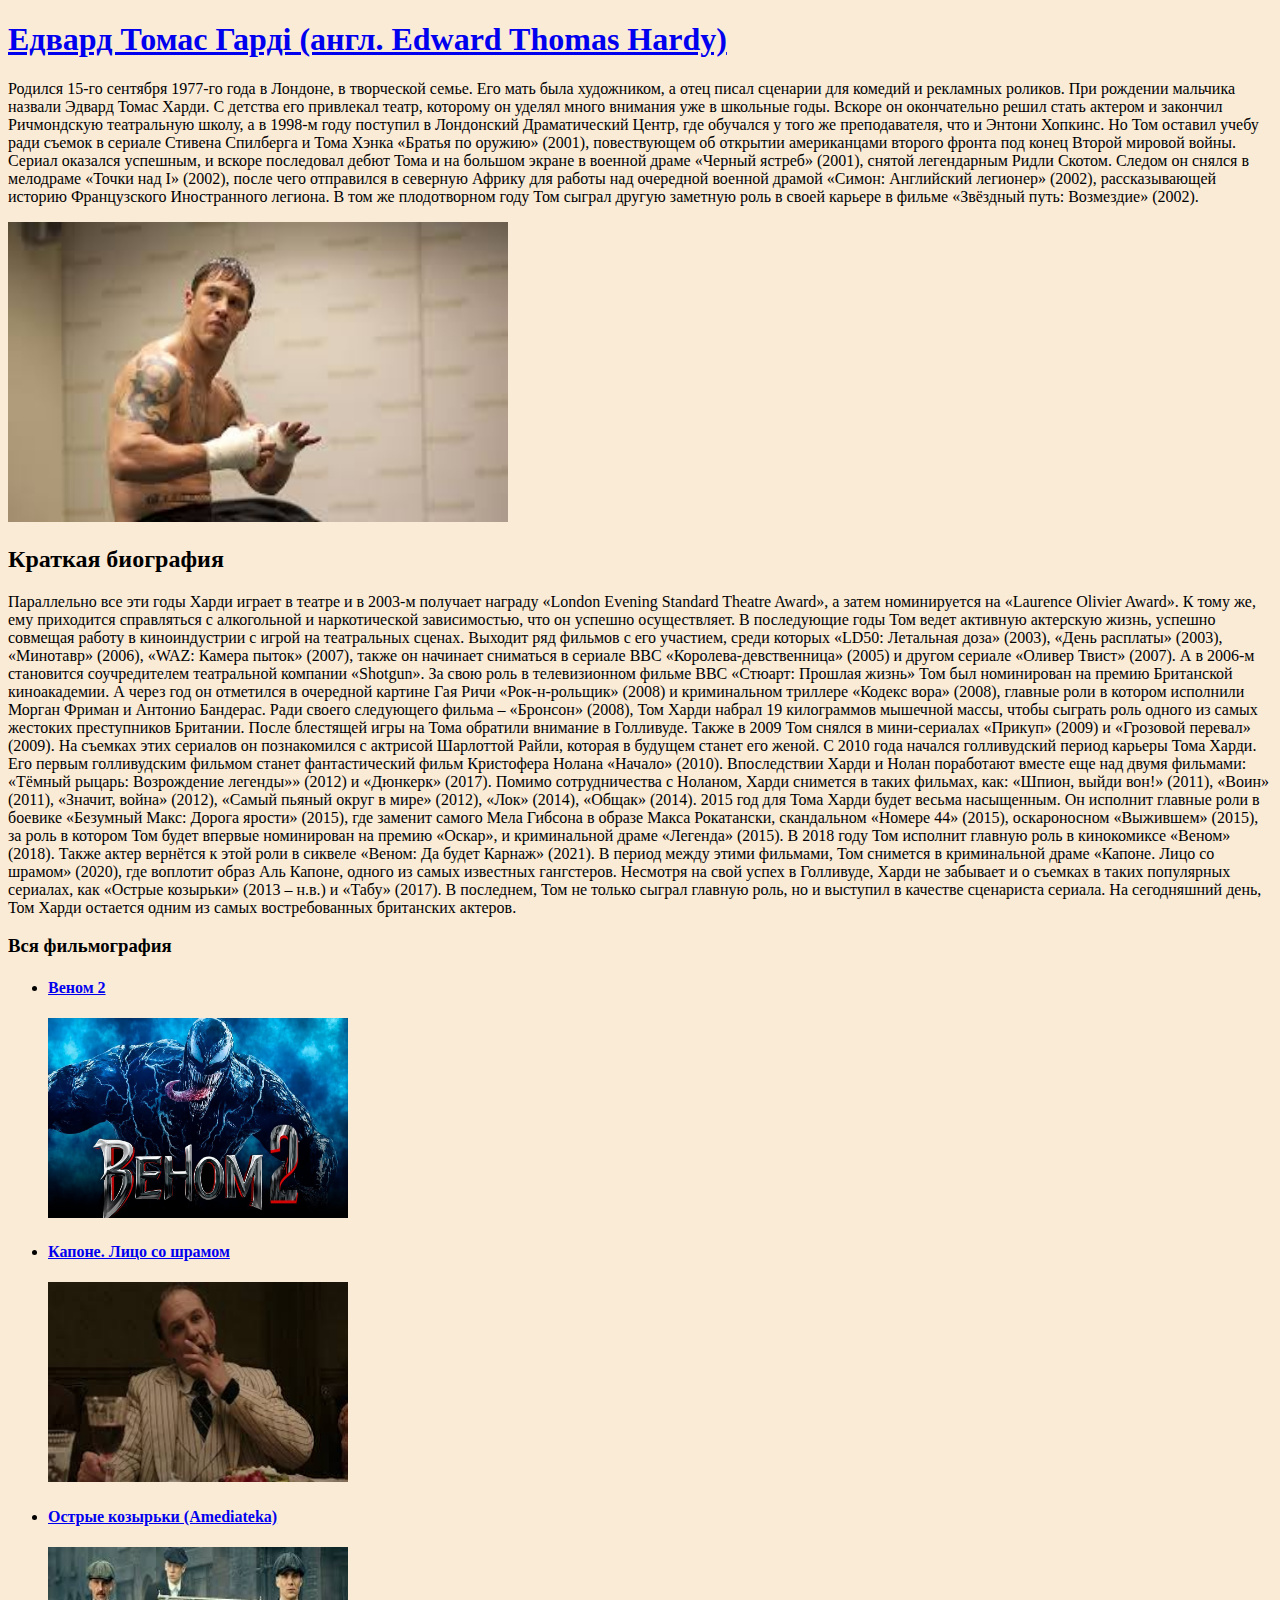
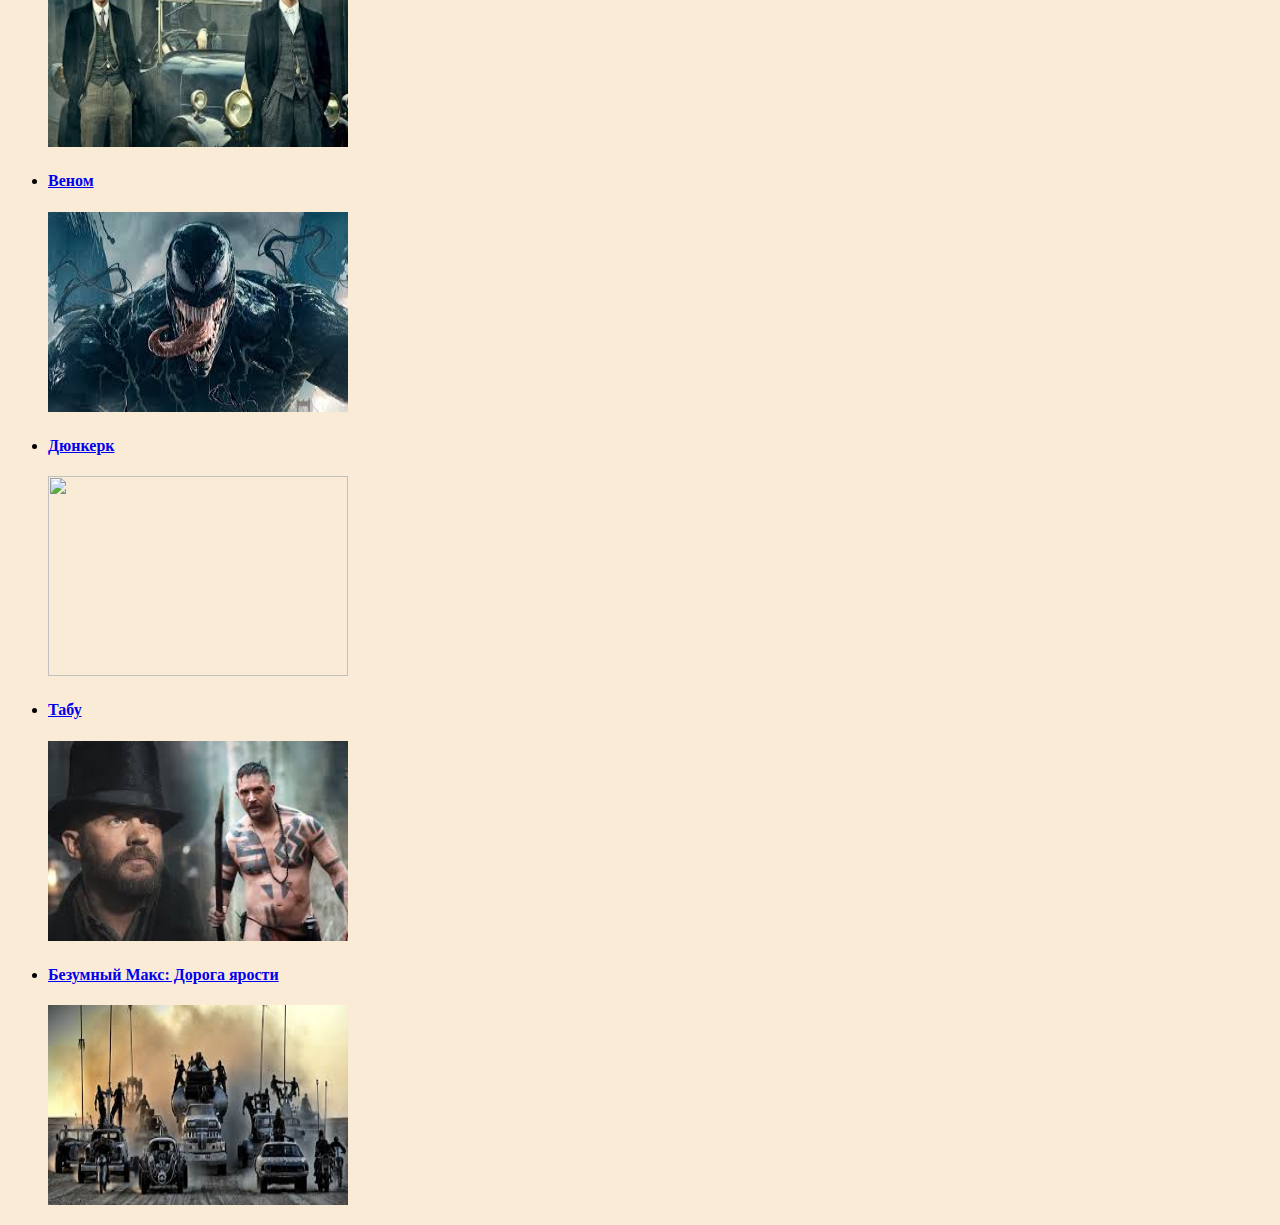
==== Lesson_1/index.html @ bafb09b2 "classwork" ====
<!doctype html>
<html lang="ru">
<head>
    <meta charset="UTF-8">
    <meta name="viewport"
          content="width=device-width, user-scalable=no, initial-scale=1.0, maximum-scale=1.0, minimum-scale=1.0">
    <meta http-equiv="X-UA-Compatible" content="ie=edge">
    <title>Tom Hardy</title>
</head>
<body style="background-color: antiquewhite">

<h1><a href="https://www.ivi.ru/person/tom-hardy">Едвард Томас Гарді (англ. Edward Thomas
    Hardy)</a></h1>
<p>Родился 15-го сентября 1977-го года в
    Лондоне, в творческой семье. Его мать была художником, а отец писал
    сценарии для комедий и рекламных роликов. При рождении мальчика назвали Эдвард Томас Харди. С детства его
    привлекал театр, которому он уделял много внимания уже в школьные годы. Вскоре он окончательно решил стать
    актером и закончил Ричмондскую театральную школу, а в 1998-м году поступил в Лондонский Драматический Центр, где
    обучался у того же преподавателя, что и Энтони Хопкинс. Но Том оставил учебу ради съемок в сериале Стивена
    Спилберга и Тома Хэнка «Братья по оружию» (2001), повествующем об открытии американцами второго фронта под конец
    Второй мировой войны. Сериал оказался успешным, и вскоре последовал дебют Тома и на большом экране в военной
    драме «Черный ястреб» (2001), снятой легендарным Ридли Скотом. Следом он снялся в мелодраме «Точки над I»
    (2002), после чего отправился в северную Африку для работы над очередной военной драмой «Симон: Английский
    легионер» (2002), рассказывающей историю Французского Иностранного легиона. В том же плодотворном году Том
    сыграл другую заметную роль в своей карьере в фильме «Звёздный путь: Возмездие» (2002).</p>
<img src="image/tom-hardy.jpg" alt="Том Харди" width="500" height="300">

<h2>Краткая биография</h2>
<p>Параллельно все эти годы Харди играет в театре и в 2003-м получает награду «London Evening Standard Theatre
    Award», а затем номинируется на «Laurence Olivier Award». К тому же, ему приходится справляться с алкогольной и
    наркотической зависимостью, что он успешно осуществляет. В последующие годы Том ведет активную актерскую жизнь,
    успешно совмещая работу в киноиндустрии с игрой на театральных сценах. Выходит ряд фильмов с его участием, среди
    которых «LD50: Летальная доза» (2003), «День расплаты» (2003), «Минотавр» (2006), «WAZ: Камера пыток» (2007),
    также он начинает сниматься в сериале BBC «Королева-девственница» (2005) и другом сериале «Оливер Твист» (2007).
    А в 2006-м становится соучредителем театральной компании «Shotgun». За свою роль в телевизионном фильме BBC
    «Стюарт: Прошлая жизнь» Том был номинирован на премию Британской киноакадемии. А через год он отметился в
    очередной картине Гая Ричи «Рок-н-рольщик» (2008) и криминальном триллере «Кодекс вора» (2008), главные роли в
    котором исполнили Морган Фриман и Антонио Бандерас. Ради своего следующего фильма – «Бронсон» (2008), Том Харди
    набрал 19 килограммов мышечной массы, чтобы сыграть роль одного из самых жестоких преступников Британии. После
    блестящей игры на Тома обратили внимание в Голливуде.
    Также в 2009 Том снялся в мини-сериалах «Прикуп» (2009) и «Грозовой перевал» (2009). На съемках этих сериалов он
    познакомился с актрисой Шарлоттой Райли, которая в будущем станет его женой.
    С 2010 года начался голливудский период карьеры Тома Харди. Его первым голливудским фильмом станет
    фантастический фильм Кристофера Нолана «Начало» (2010). Впоследствии Харди и Нолан поработают вместе еще над
    двумя фильмами: «Тёмный рыцарь: Возрождение легенды»» (2012) и «Дюнкерк» (2017). Помимо сотрудничества с
    Ноланом, Харди снимется в таких фильмах, как: «Шпион, выйди вон!» (2011), «Воин» (2011), «Значит, война» (2012),
    «Самый пьяный округ в мире» (2012), «Лок» (2014), «Общак» (2014).
    2015 год для Тома Харди будет весьма насыщенным. Он исполнит главные роли в боевике «Безумный Макс: Дорога
    ярости» (2015), где заменит самого Мела Гибсона в образе Макса Рокатански, скандальном «Номере 44» (2015),
    оскароносном «Выжившем» (2015), за роль в котором Том будет впервые номинирован на премию «Оскар», и
    криминальной драме «Легенда» (2015).
    В 2018 году Том исполнит главную роль в кинокомиксе «Веном» (2018). Также актер вернётся к этой роли в сиквеле
    «Веном: Да будет Карнаж» (2021). В период между этими фильмами, Том снимется в криминальной драме «Капоне. Лицо
    со шрамом» (2020), где воплотит образ Аль Капоне, одного из самых известных гангстеров.
    Несмотря на свой успех в Голливуде, Харди не забывает и о съемках в таких популярных сериалах, как «Острые
    козырьки» (2013 – н.в.) и «Табу» (2017). В последнем, Том не только сыграл главную роль, но и выступил в
    качестве сценариста сериала.
    На сегодняшний день, Том Харди остается одним из самых востребованных британских актеров.</p>
<h3>Вся фильмография</h3>
<ul>
    <li><a href="https://www.youtube.com/watch?v=HjAowuWKhQU"><h4><b> Веном 2</b></h4>
        <img src="image/maxresdefault.jpg" alt="" height="200" width="300"></a>
    </li>

    <li><a href="https://www.youtube.com/watch?v=gjBO1ugDdMc"><h4><b> Капоне. Лицо со шрамом</b></h4>
        <img src="image/Unknown.jpg" alt="" height="200" width="300"></a>
    </li>

    <li><a href="https://www.youtube.com/watch?v=Iky2fDEmYMY"><h4><b> Острые козырьки
        (Amediateka)</b></h4>
        <img src="image/unknown1.jpg" alt="" height="200" width="300"></a>
    </li>

    <li><a href="https://www.youtube.com/watch?v=n7GlLxV_Igk"><h4><b> Веном</b></h4>
        <img src="image/Unknown3.jpg" alt="" height="200" width="300"></a>
    </li>

    <li><a href="https://www.youtube.com/watch?v=2oTQSj5AL84"><h4><b> Дюнкерк</b></h4>
        <img src="https://encrypted-tbn0.gstatic.com/images?q=tbn:ANd9GcRi1h5cgsaP5dqXfwrYFGsMd0_J2VQqRtMI0A&usqp=CAU"
             alt="" height="200" width="300"></a>
    </li>

    <li><a href="https://www.youtube.com/watch?v=fbNPeV9oBrY"><h4><b> Табу</b></h4>
        <img src="image/Unknown4.jpg" alt="" height="200" width="300"></a>
    </li>

    <li><a href="https://www.youtube.com/watch?v=-3ZoAp6owdk"><h4><b> Безумный Макс: Дорога
        ярости</b></h4>
        <img src="image/Unknown5.jpg" alt="" height="200" width="300"></a>
    </li>

</ul>
</body>
</html>
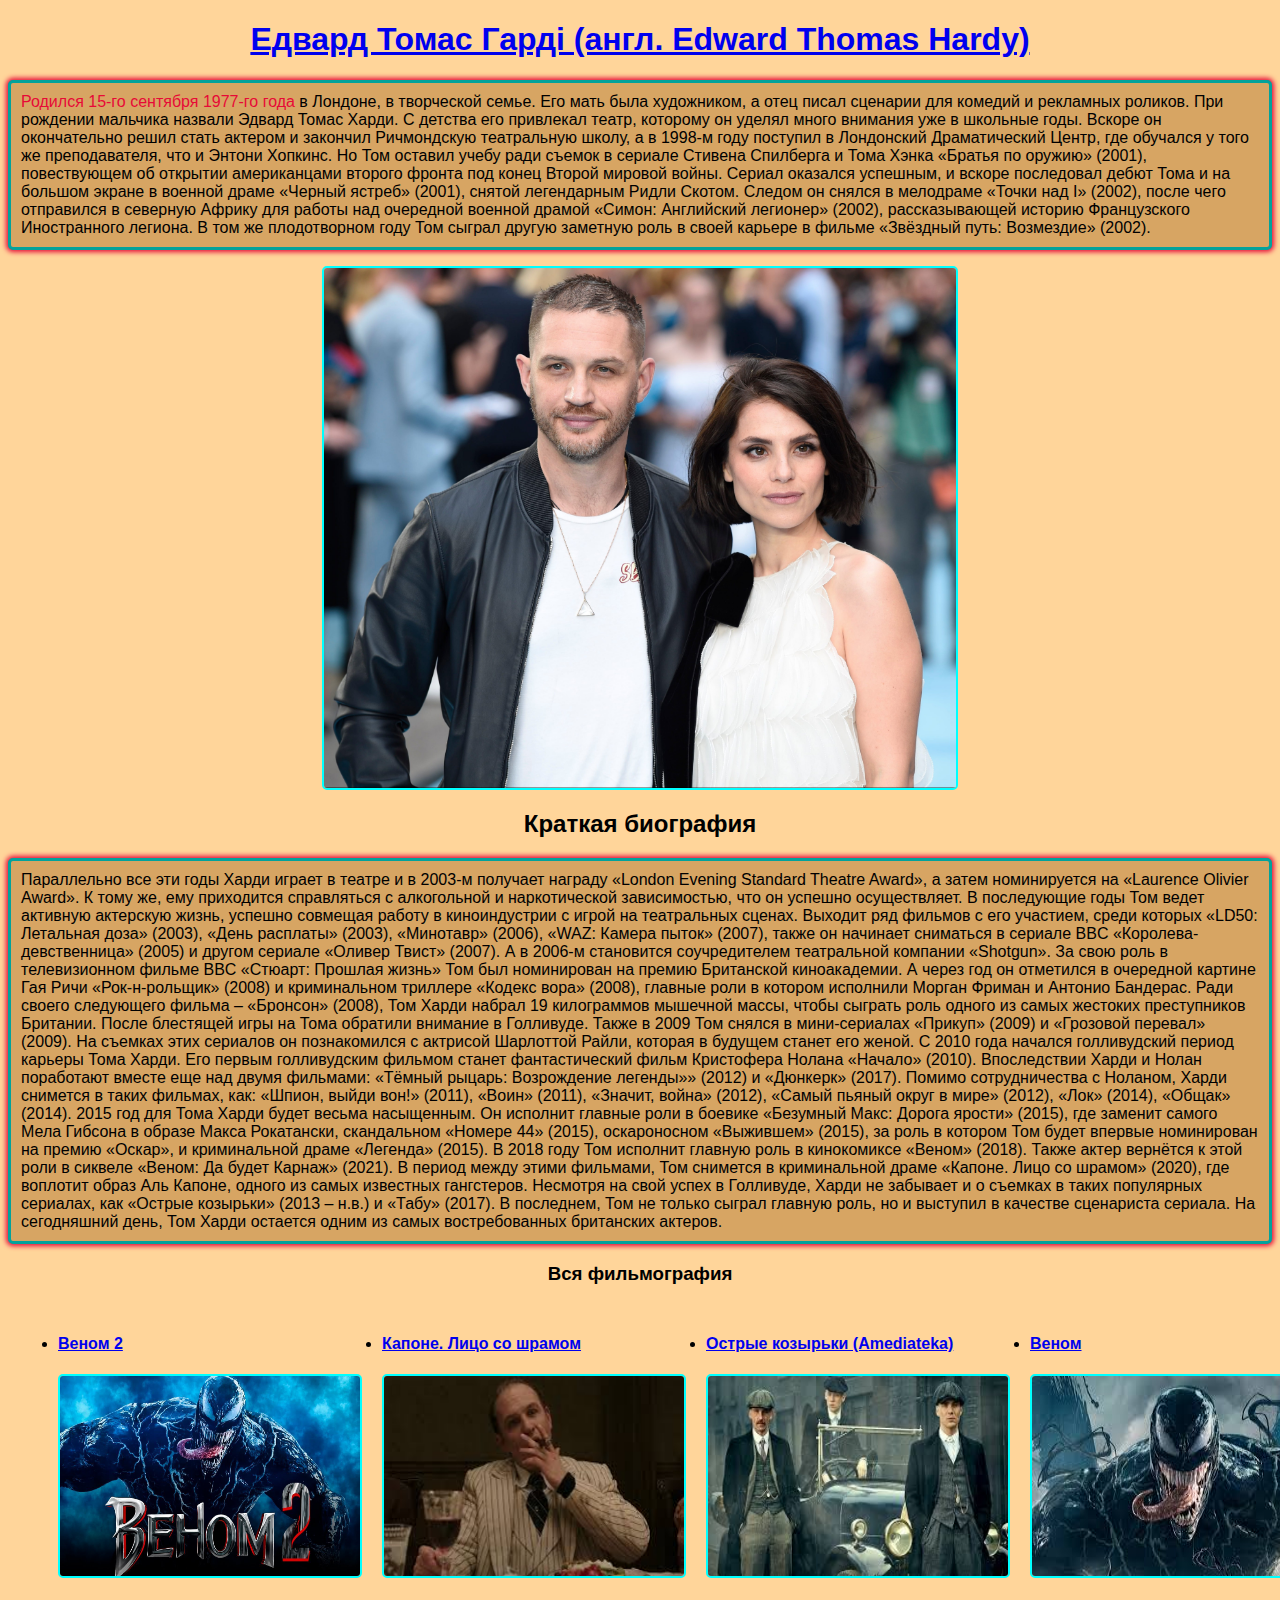
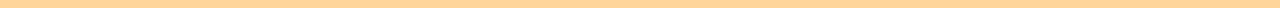
==== commit 9ff5fc5a: "homework 2" ====
--- a/Lesson_1/index.html
+++ b/Lesson_1/index.html
@@ -1,94 +1,95 @@
 <!doctype html>
 <html lang="ru">
-<head>
-    <meta charset="UTF-8">
-    <meta name="viewport"
-          content="width=device-width, user-scalable=no, initial-scale=1.0, maximum-scale=1.0, minimum-scale=1.0">
-    <meta http-equiv="X-UA-Compatible" content="ie=edge">
-    <title>Tom Hardy</title>
-</head>
-<body style="background-color: antiquewhite">
+    <head>
+        <meta charset="UTF-8">
+        <meta name="viewport"
+              content="width=device-width, user-scalable=no, initial-scale=1.0, maximum-scale=1.0, minimum-scale=1.0">
+        <meta http-equiv="X-UA-Compatible" content="ie=edge">
+        <title>Tom Hardy</title>
+        <link rel="stylesheet" href="style.css">
+    </head>
+<body class="top">
+    <div class="heading-h1"><h1><a href="https://www.ivi.ru/person/tom-hardy">Едвард Томас Гарді (англ. Edward Thomas
+        Hardy)</a></h1>
+    </div>
+    <p class="description-1"><span class="paragraph">Родился 15-го сентября 1977-го года</span> в
+        Лондоне, в творческой семье. Его мать была художником, а отец писал
+        сценарии для комедий и рекламных роликов. При рождении мальчика назвали Эдвард Томас Харди. С детства его
+        привлекал театр, которому он уделял много внимания уже в школьные годы. Вскоре он окончательно решил стать
+        актером и закончил Ричмондскую театральную школу, а в 1998-м году поступил в Лондонский Драматический Центр, где
+        обучался у того же преподавателя, что и Энтони Хопкинс. Но Том оставил учебу ради съемок в сериале Стивена
+        Спилберга и Тома Хэнка «Братья по оружию» (2001), повествующем об открытии американцами второго фронта под конец
+        Второй мировой войны. Сериал оказался успешным, и вскоре последовал дебют Тома и на большом экране в военной
+        драме «Черный ястреб» (2001), снятой легендарным Ридли Скотом. Следом он снялся в мелодраме «Точки над I»
+        (2002), после чего отправился в северную Африку для работы над очередной военной драмой «Симон: Английский
+        легионер» (2002), рассказывающей историю Французского Иностранного легиона. В том же плодотворном году Том
+        сыграл другую заметную роль в своей карьере в фильме «Звёздный путь: Возмездие» (2002).</p>
+    <div class="main"><img id="main-image" src="image/hardy-1.jpeg" alt="Том Харди"></div>
 
-<h1><a href="https://www.ivi.ru/person/tom-hardy">Едвард Томас Гарді (англ. Edward Thomas
-    Hardy)</a></h1>
-<p>Родился 15-го сентября 1977-го года в
-    Лондоне, в творческой семье. Его мать была художником, а отец писал
-    сценарии для комедий и рекламных роликов. При рождении мальчика назвали Эдвард Томас Харди. С детства его
-    привлекал театр, которому он уделял много внимания уже в школьные годы. Вскоре он окончательно решил стать
-    актером и закончил Ричмондскую театральную школу, а в 1998-м году поступил в Лондонский Драматический Центр, где
-    обучался у того же преподавателя, что и Энтони Хопкинс. Но Том оставил учебу ради съемок в сериале Стивена
-    Спилберга и Тома Хэнка «Братья по оружию» (2001), повествующем об открытии американцами второго фронта под конец
-    Второй мировой войны. Сериал оказался успешным, и вскоре последовал дебют Тома и на большом экране в военной
-    драме «Черный ястреб» (2001), снятой легендарным Ридли Скотом. Следом он снялся в мелодраме «Точки над I»
-    (2002), после чего отправился в северную Африку для работы над очередной военной драмой «Симон: Английский
-    легионер» (2002), рассказывающей историю Французского Иностранного легиона. В том же плодотворном году Том
-    сыграл другую заметную роль в своей карьере в фильме «Звёздный путь: Возмездие» (2002).</p>
-<img src="image/tom-hardy.jpg" alt="Том Харди" width="500" height="300">
+    <h2 class="heading-h2-h3">Краткая биография</h2>
+    <p class="description-1">Параллельно все эти годы Харди играет в театре и в 2003-м получает награду «London Evening Standard Theatre
+        Award», а затем номинируется на «Laurence Olivier Award». К тому же, ему приходится справляться с алкогольной и
+        наркотической зависимостью, что он успешно осуществляет. В последующие годы Том ведет активную актерскую жизнь,
+        успешно совмещая работу в киноиндустрии с игрой на театральных сценах. Выходит ряд фильмов с его участием, среди
+        которых «LD50: Летальная доза» (2003), «День расплаты» (2003), «Минотавр» (2006), «WAZ: Камера пыток» (2007),
+        также он начинает сниматься в сериале BBC «Королева-девственница» (2005) и другом сериале «Оливер Твист» (2007).
+        А в 2006-м становится соучредителем театральной компании «Shotgun». За свою роль в телевизионном фильме BBC
+        «Стюарт: Прошлая жизнь» Том был номинирован на премию Британской киноакадемии. А через год он отметился в
+        очередной картине Гая Ричи «Рок-н-рольщик» (2008) и криминальном триллере «Кодекс вора» (2008), главные роли в
+        котором исполнили Морган Фриман и Антонио Бандерас. Ради своего следующего фильма – «Бронсон» (2008), Том Харди
+        набрал 19 килограммов мышечной массы, чтобы сыграть роль одного из самых жестоких преступников Британии. После
+        блестящей игры на Тома обратили внимание в Голливуде.
+        Также в 2009 Том снялся в мини-сериалах «Прикуп» (2009) и «Грозовой перевал» (2009). На съемках этих сериалов он
+        познакомился с актрисой Шарлоттой Райли, которая в будущем станет его женой.
+        С 2010 года начался голливудский период карьеры Тома Харди. Его первым голливудским фильмом станет
+        фантастический фильм Кристофера Нолана «Начало» (2010). Впоследствии Харди и Нолан поработают вместе еще над
+        двумя фильмами: «Тёмный рыцарь: Возрождение легенды»» (2012) и «Дюнкерк» (2017). Помимо сотрудничества с
+        Ноланом, Харди снимется в таких фильмах, как: «Шпион, выйди вон!» (2011), «Воин» (2011), «Значит, война» (2012),
+        «Самый пьяный округ в мире» (2012), «Лок» (2014), «Общак» (2014).
+        2015 год для Тома Харди будет весьма насыщенным. Он исполнит главные роли в боевике «Безумный Макс: Дорога
+        ярости» (2015), где заменит самого Мела Гибсона в образе Макса Рокатански, скандальном «Номере 44» (2015),
+        оскароносном «Выжившем» (2015), за роль в котором Том будет впервые номинирован на премию «Оскар», и
+        криминальной драме «Легенда» (2015).
+        В 2018 году Том исполнит главную роль в кинокомиксе «Веном» (2018). Также актер вернётся к этой роли в сиквеле
+        «Веном: Да будет Карнаж» (2021). В период между этими фильмами, Том снимется в криминальной драме «Капоне. Лицо
+        со шрамом» (2020), где воплотит образ Аль Капоне, одного из самых известных гангстеров.
+        Несмотря на свой успех в Голливуде, Харди не забывает и о съемках в таких популярных сериалах, как «Острые
+        козырьки» (2013 – н.в.) и «Табу» (2017). В последнем, Том не только сыграл главную роль, но и выступил в
+        качестве сценариста сериала.
+        На сегодняшний день, Том Харди остается одним из самых востребованных британских актеров.</p>
+    <h3 class="heading-h2-h3">Вся фильмография</h3>
+        <ul class="list">
+            <li><a href="https://www.youtube.com/watch?v=HjAowuWKhQU"><h4><b> Веном 2</b></h4>
+                <img src="image/maxresdefault.jpg" alt=""></a>
+            </li>
 
-<h2>Краткая биография</h2>
-<p>Параллельно все эти годы Харди играет в театре и в 2003-м получает награду «London Evening Standard Theatre
-    Award», а затем номинируется на «Laurence Olivier Award». К тому же, ему приходится справляться с алкогольной и
-    наркотической зависимостью, что он успешно осуществляет. В последующие годы Том ведет активную актерскую жизнь,
-    успешно совмещая работу в киноиндустрии с игрой на театральных сценах. Выходит ряд фильмов с его участием, среди
-    которых «LD50: Летальная доза» (2003), «День расплаты» (2003), «Минотавр» (2006), «WAZ: Камера пыток» (2007),
-    также он начинает сниматься в сериале BBC «Королева-девственница» (2005) и другом сериале «Оливер Твист» (2007).
-    А в 2006-м становится соучредителем театральной компании «Shotgun». За свою роль в телевизионном фильме BBC
-    «Стюарт: Прошлая жизнь» Том был номинирован на премию Британской киноакадемии. А через год он отметился в
-    очередной картине Гая Ричи «Рок-н-рольщик» (2008) и криминальном триллере «Кодекс вора» (2008), главные роли в
-    котором исполнили Морган Фриман и Антонио Бандерас. Ради своего следующего фильма – «Бронсон» (2008), Том Харди
-    набрал 19 килограммов мышечной массы, чтобы сыграть роль одного из самых жестоких преступников Британии. После
-    блестящей игры на Тома обратили внимание в Голливуде.
-    Также в 2009 Том снялся в мини-сериалах «Прикуп» (2009) и «Грозовой перевал» (2009). На съемках этих сериалов он
-    познакомился с актрисой Шарлоттой Райли, которая в будущем станет его женой.
-    С 2010 года начался голливудский период карьеры Тома Харди. Его первым голливудским фильмом станет
-    фантастический фильм Кристофера Нолана «Начало» (2010). Впоследствии Харди и Нолан поработают вместе еще над
-    двумя фильмами: «Тёмный рыцарь: Возрождение легенды»» (2012) и «Дюнкерк» (2017). Помимо сотрудничества с
-    Ноланом, Харди снимется в таких фильмах, как: «Шпион, выйди вон!» (2011), «Воин» (2011), «Значит, война» (2012),
-    «Самый пьяный округ в мире» (2012), «Лок» (2014), «Общак» (2014).
-    2015 год для Тома Харди будет весьма насыщенным. Он исполнит главные роли в боевике «Безумный Макс: Дорога
-    ярости» (2015), где заменит самого Мела Гибсона в образе Макса Рокатански, скандальном «Номере 44» (2015),
-    оскароносном «Выжившем» (2015), за роль в котором Том будет впервые номинирован на премию «Оскар», и
-    криминальной драме «Легенда» (2015).
-    В 2018 году Том исполнит главную роль в кинокомиксе «Веном» (2018). Также актер вернётся к этой роли в сиквеле
-    «Веном: Да будет Карнаж» (2021). В период между этими фильмами, Том снимется в криминальной драме «Капоне. Лицо
-    со шрамом» (2020), где воплотит образ Аль Капоне, одного из самых известных гангстеров.
-    Несмотря на свой успех в Голливуде, Харди не забывает и о съемках в таких популярных сериалах, как «Острые
-    козырьки» (2013 – н.в.) и «Табу» (2017). В последнем, Том не только сыграл главную роль, но и выступил в
-    качестве сценариста сериала.
-    На сегодняшний день, Том Харди остается одним из самых востребованных британских актеров.</p>
-<h3>Вся фильмография</h3>
-<ul>
-    <li><a href="https://www.youtube.com/watch?v=HjAowuWKhQU"><h4><b> Веном 2</b></h4>
-        <img src="image/maxresdefault.jpg" alt="" height="200" width="300"></a>
-    </li>
+            <li><a href="https://www.youtube.com/watch?v=gjBO1ugDdMc"><h4><b> Капоне. Лицо со шрамом</b></h4>
+                <img src="image/Unknown.jpg" alt=""></a>
+            </li>
 
-    <li><a href="https://www.youtube.com/watch?v=gjBO1ugDdMc"><h4><b> Капоне. Лицо со шрамом</b></h4>
-        <img src="image/Unknown.jpg" alt="" height="200" width="300"></a>
-    </li>
+            <li><a href="https://www.youtube.com/watch?v=Iky2fDEmYMY"><h4><b> Острые козырьки
+                (Amediateka)</b></h4>
+                <img src="image/unknown1.jpg" alt=""></a>
+            </li>
 
-    <li><a href="https://www.youtube.com/watch?v=Iky2fDEmYMY"><h4><b> Острые козырьки
-        (Amediateka)</b></h4>
-        <img src="image/unknown1.jpg" alt="" height="200" width="300"></a>
-    </li>
+            <li><a href="https://www.youtube.com/watch?v=n7GlLxV_Igk"><h4><b> Веном</b></h4>
+                <img src="image/Unknown3.jpg" alt=""></a>
+            </li>
 
-    <li><a href="https://www.youtube.com/watch?v=n7GlLxV_Igk"><h4><b> Веном</b></h4>
-        <img src="image/Unknown3.jpg" alt="" height="200" width="300"></a>
-    </li>
+            <li><a href="https://www.youtube.com/watch?v=2oTQSj5AL84"><h4><b> Дюнкерк</b></h4>
+                <img src="https://encrypted-tbn0.gstatic.com/images?q=tbn:ANd9GcRi1h5cgsaP5dqXfwrYFGsMd0_J2VQqRtMI0A&usqp=CAU"
+                     alt=""></a>
+            </li>
 
-    <li><a href="https://www.youtube.com/watch?v=2oTQSj5AL84"><h4><b> Дюнкерк</b></h4>
-        <img src="https://encrypted-tbn0.gstatic.com/images?q=tbn:ANd9GcRi1h5cgsaP5dqXfwrYFGsMd0_J2VQqRtMI0A&usqp=CAU"
-             alt="" height="200" width="300"></a>
-    </li>
+            <li><a href="https://www.youtube.com/watch?v=fbNPeV9oBrY"><h4><b> Табу</b></h4>
+                <img src="image/Unknown4.jpg" alt=""></a>
+            </li>
 
-    <li><a href="https://www.youtube.com/watch?v=fbNPeV9oBrY"><h4><b> Табу</b></h4>
-        <img src="image/Unknown4.jpg" alt="" height="200" width="300"></a>
-    </li>
+            <li><a href="https://www.youtube.com/watch?v=-3ZoAp6owdk"><h4><b> Безумный Макс: Дорога
+                ярости</b></h4>
+                <img src="image/Unknown5.jpg" alt=""></a>
+            </li>
 
-    <li><a href="https://www.youtube.com/watch?v=-3ZoAp6owdk"><h4><b> Безумный Макс: Дорога
-        ярости</b></h4>
-        <img src="image/Unknown5.jpg" alt="" height="200" width="300"></a>
-    </li>
-
-</ul>
-</body>
+        </ul>
+    </body>
 </html>--- a/Lesson_1/style.css
+++ b/Lesson_1/style.css
@@ -0,0 +1,52 @@
+.heading-h1 {
+    text-align: center;
+}
+
+img:hover {
+border: 3px solid red;
+    border-radius: 5px;
+}
+
+.paragraph {
+    color: #e70a37;
+}
+
+.description-1 {
+    border: 3px solid #03a29b;
+    border-radius: 5px;
+    padding: 10px;
+    box-shadow: 0 0 5px 2px #e70a37;
+background: #d7a563;
+}
+
+.top {
+    font-family: sans-serif;
+    background: #ffd59a;
+}
+img {
+    border: 2px solid aqua;
+    width: 300px;
+    height: 200px;
+    border-radius: 5px;
+}
+
+.list {
+    display: flex;
+    justify-content: space-between;
+}
+li {
+    margin: 10px;
+}
+.main {
+    display: flex;
+    justify-content: center;
+}
+#main-image {
+height: auto;
+    width: 50%;
+    border-radius: 5px;
+}
+.heading-h2-h3 {
+    text-align: center;
+    color: #000000;
+}
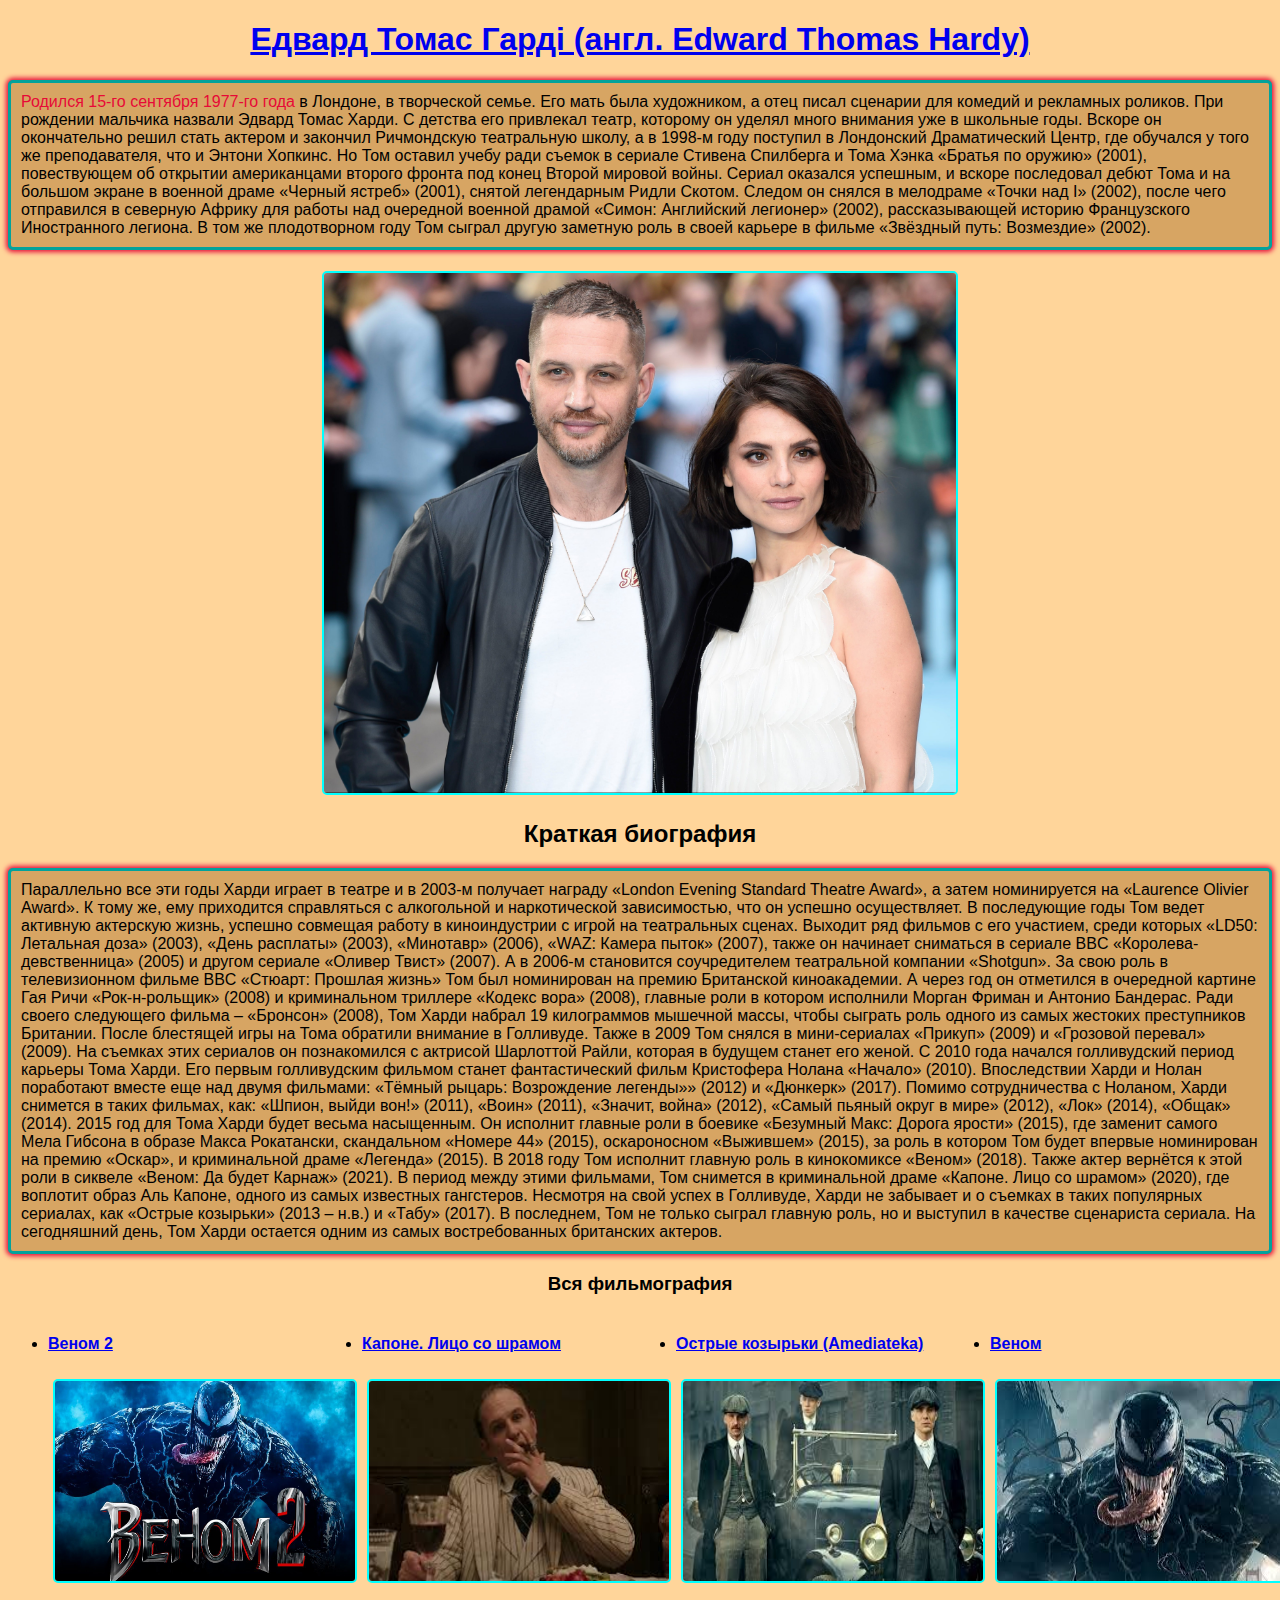
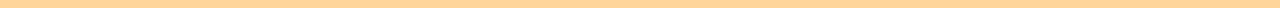
==== commit e9d04249: "homework_2" ====
--- a/Lesson_1/index.html
+++ b/Lesson_1/index.html
@@ -24,7 +24,9 @@
         (2002), после чего отправился в северную Африку для работы над очередной военной драмой «Симон: Английский
         легионер» (2002), рассказывающей историю Французского Иностранного легиона. В том же плодотворном году Том
         сыграл другую заметную роль в своей карьере в фильме «Звёздный путь: Возмездие» (2002).</p>
-    <div class="main"><img id="main-image" src="image/hardy-1.jpeg" alt="Том Харди"></div>
+
+    <div class="main"><img class="main-foto" src="image/hardy-1.jpeg" alt="Том Харди">
+    </div>
 
     <h2 class="heading-h2-h3">Краткая биография</h2>
     <p class="description-1">Параллельно все эти годы Харди играет в театре и в 2003-м получает награду «London Evening Standard Theatre
@@ -58,37 +60,43 @@
         качестве сценариста сериала.
         На сегодняшний день, Том Харди остается одним из самых востребованных британских актеров.</p>
     <h3 class="heading-h2-h3">Вся фильмография</h3>
-        <ul class="list">
-            <li><a href="https://www.youtube.com/watch?v=HjAowuWKhQU"><h4><b> Веном 2</b></h4>
-                <img src="image/maxresdefault.jpg" alt=""></a>
-            </li>
+        <ul>
 
-            <li><a href="https://www.youtube.com/watch?v=gjBO1ugDdMc"><h4><b> Капоне. Лицо со шрамом</b></h4>
-                <img src="image/Unknown.jpg" alt=""></a>
-            </li>
+            <div class="list">
+                <li>
+                    <a href="https://www.youtube.com/watch?v=HjAowuWKhQU"><h4><b> Веном 2</b></h4>
+                        <img src="image/maxresdefault.jpg" alt=""></a>
+                </li>
 
-            <li><a href="https://www.youtube.com/watch?v=Iky2fDEmYMY"><h4><b> Острые козырьки
-                (Amediateka)</b></h4>
-                <img src="image/unknown1.jpg" alt=""></a>
-            </li>
+                <li>
+                    <a href="https://www.youtube.com/watch?v=gjBO1ugDdMc"><h4><b> Капоне. Лицо со
+                        шрамом</b></h4>
+                        <img src="image/Unknown.jpg" alt=""></a>
+                </li>
 
-            <li><a href="https://www.youtube.com/watch?v=n7GlLxV_Igk"><h4><b> Веном</b></h4>
-                <img src="image/Unknown3.jpg" alt=""></a>
-            </li>
+                <li><a href="https://www.youtube.com/watch?v=Iky2fDEmYMY"><h4><b> Острые козырьки
+                    (Amediateka)</b></h4>
+                    <img src="image/unknown1.jpg" alt=""></a>
+                </li>
 
-            <li><a href="https://www.youtube.com/watch?v=2oTQSj5AL84"><h4><b> Дюнкерк</b></h4>
-                <img src="https://encrypted-tbn0.gstatic.com/images?q=tbn:ANd9GcRi1h5cgsaP5dqXfwrYFGsMd0_J2VQqRtMI0A&usqp=CAU"
-                     alt=""></a>
-            </li>
+                <li><a href="https://www.youtube.com/watch?v=n7GlLxV_Igk"><h4><b> Веном</b></h4>
+                    <img src="image/Unknown3.jpg" alt=""></a>
+                </li>
 
-            <li><a href="https://www.youtube.com/watch?v=fbNPeV9oBrY"><h4><b> Табу</b></h4>
-                <img src="image/Unknown4.jpg" alt=""></a>
-            </li>
+                <li><a href="https://www.youtube.com/watch?v=2oTQSj5AL84"><h4><b> Дюнкерк</b></h4>
+                    <img src="https://encrypted-tbn0.gstatic.com/images?q=tbn:ANd9GcRi1h5cgsaP5dqXfwrYFGsMd0_J2VQqRtMI0A&usqp=CAU"
+                         alt=""></a>
+                </li>
 
-            <li><a href="https://www.youtube.com/watch?v=-3ZoAp6owdk"><h4><b> Безумный Макс: Дорога
-                ярости</b></h4>
-                <img src="image/Unknown5.jpg" alt=""></a>
-            </li>
+                <li><a href="https://www.youtube.com/watch?v=fbNPeV9oBrY"><h4><b> Табу</b></h4>
+                    <img src="image/Unknown4.jpg" alt=""></a>
+                </li>
+
+                <li><a href="https://www.youtube.com/watch?v=-3ZoAp6owdk"><h4><b> Безумный Макс: Дорога
+                    ярости</b></h4>
+                    <img src="image/Unknown5.jpg" alt=""></a>
+                </li>
+            </div>
 
         </ul>
     </body>
--- a/Lesson_1/style.css
+++ b/Lesson_1/style.css
@@ -1,5 +1,41 @@
+.top {
+    font-family: sans-serif;
+    background: #ffd59a;
+}
+
 .heading-h1 {
     text-align: center;
+}
+
+.description-1 {
+    border: 3px solid #03a29b;
+    border-radius: 5px;
+    padding: 10px;
+    box-shadow: 0 0 5px 2px #e70a37;
+    background: #d7a563;
+}
+
+.paragraph {
+    color: #e70a37;
+}
+
+.main {
+    display: flex;
+    justify-content: center;
+    border-radius: 5px;
+}
+
+.main-foto {
+    width: 50%;
+    height: auto;
+}
+
+img {
+    border: 2px solid aqua;
+    width: 300px;
+    height: 200px;
+    border-radius: 5px;
+    margin: 5px;
 }
 
 img:hover {
@@ -7,46 +43,11 @@
     border-radius: 5px;
 }
 
-.paragraph {
-    color: #e70a37;
-}
-
-.description-1 {
-    border: 3px solid #03a29b;
-    border-radius: 5px;
-    padding: 10px;
-    box-shadow: 0 0 5px 2px #e70a37;
-background: #d7a563;
-}
-
-.top {
-    font-family: sans-serif;
-    background: #ffd59a;
-}
-img {
-    border: 2px solid aqua;
-    width: 300px;
-    height: 200px;
-    border-radius: 5px;
+.heading-h2-h3 {
+    text-align: center;
+    color: #000000;
 }
 
 .list {
     display: flex;
-    justify-content: space-between;
-}
-li {
-    margin: 10px;
-}
-.main {
-    display: flex;
-    justify-content: center;
-}
-#main-image {
-height: auto;
-    width: 50%;
-    border-radius: 5px;
-}
-.heading-h2-h3 {
-    text-align: center;
-    color: #000000;
-}
+}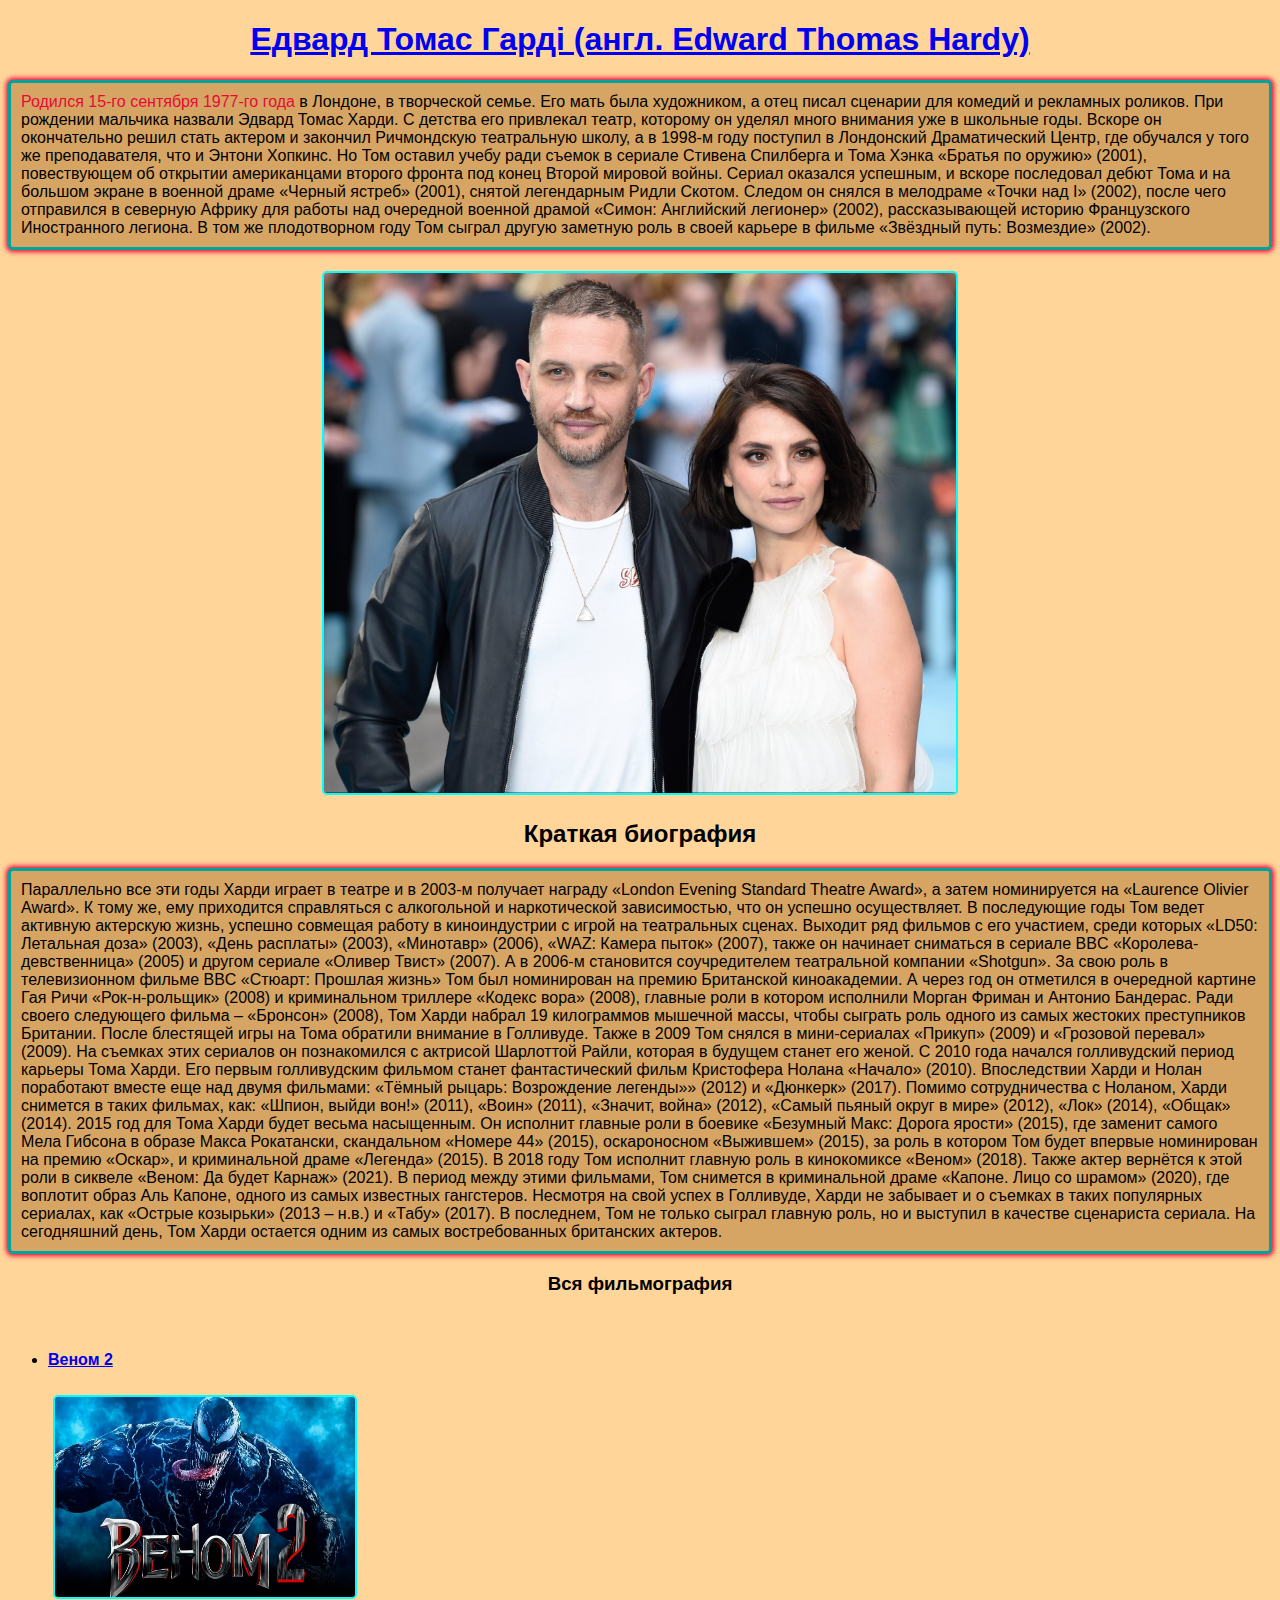
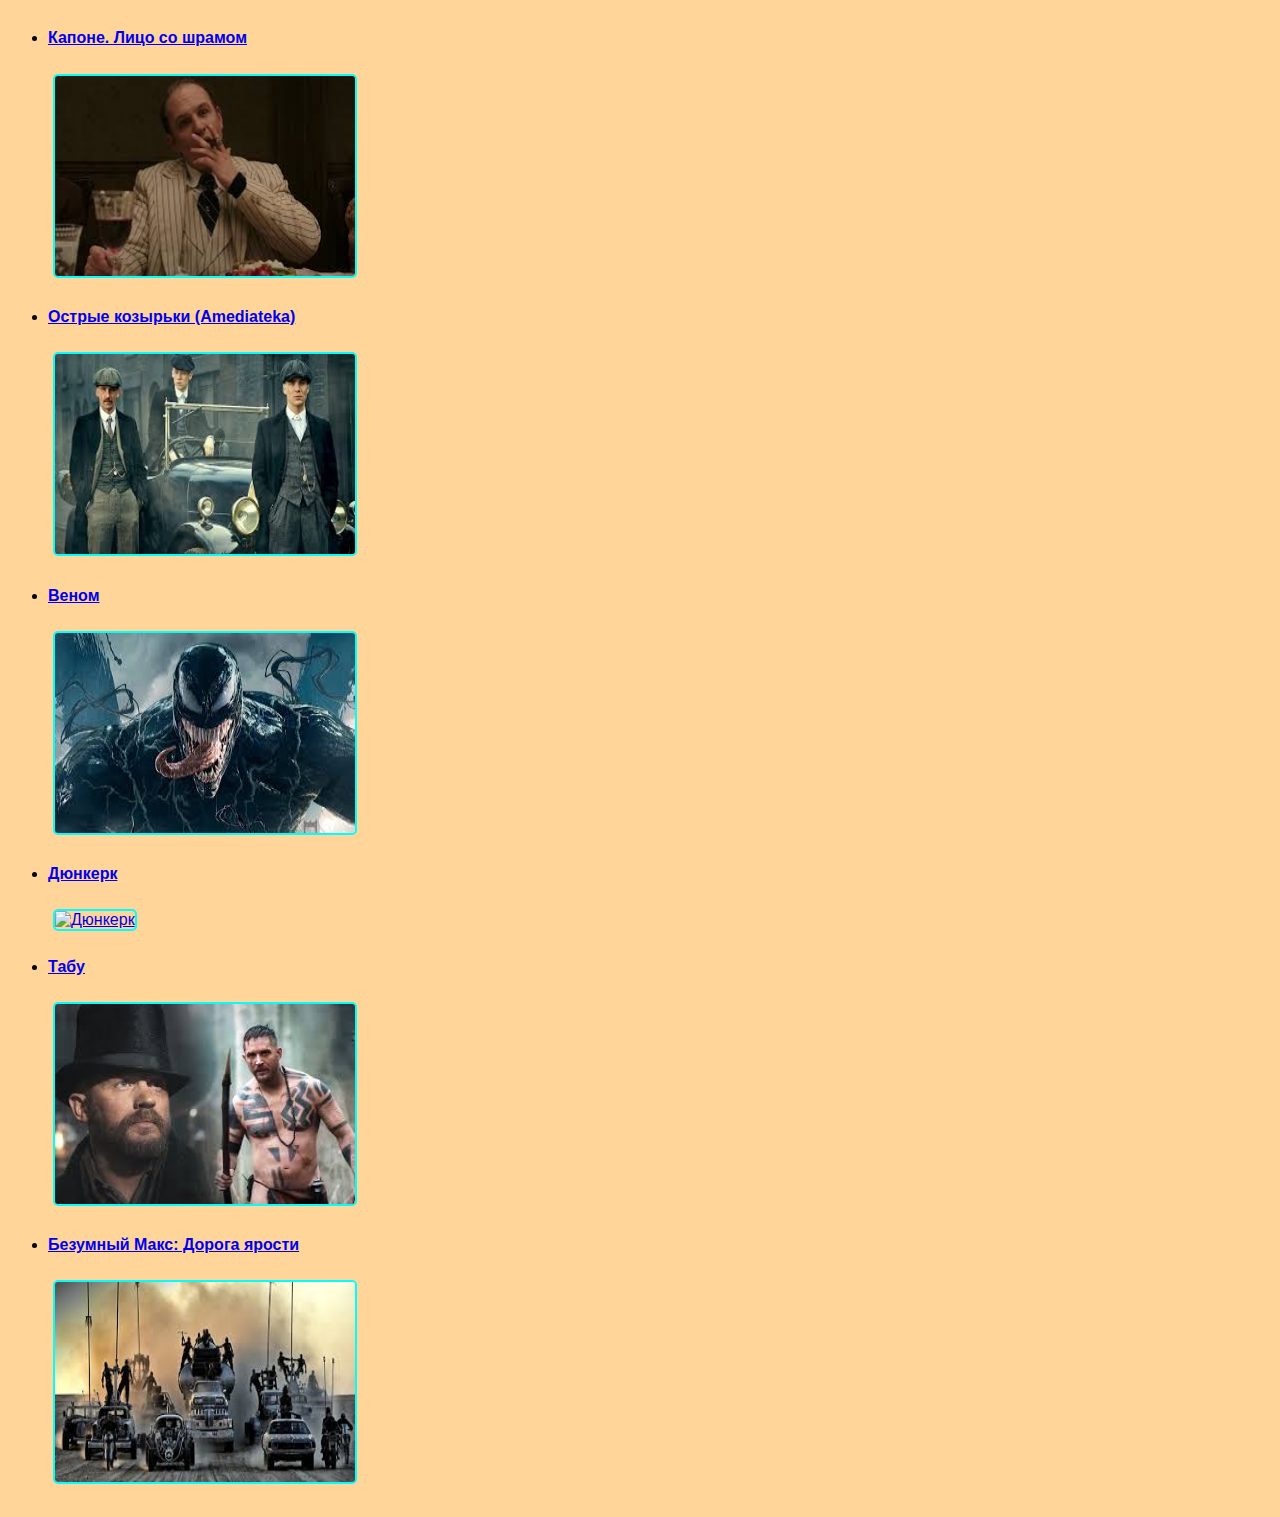
==== commit aba8ad7c: "put div in frontof ul" ====
--- a/Lesson_1/index.html
+++ b/Lesson_1/index.html
@@ -60,44 +60,45 @@
         качестве сценариста сериала.
         На сегодняшний день, Том Харди остается одним из самых востребованных британских актеров.</p>
     <h3 class="heading-h2-h3">Вся фильмография</h3>
-        <ul>
-
-            <div class="list">
+    <div class="list">
+    <ul>
                 <li>
                     <a href="https://www.youtube.com/watch?v=HjAowuWKhQU"><h4><b> Веном 2</b></h4>
-                        <img src="image/maxresdefault.jpg" alt=""></a>
+                        <img src="image/maxresdefault.jpg" alt="Веном 2"></a>
                 </li>
 
                 <li>
                     <a href="https://www.youtube.com/watch?v=gjBO1ugDdMc"><h4><b> Капоне. Лицо со
                         шрамом</b></h4>
-                        <img src="image/Unknown.jpg" alt=""></a>
+                        <img src="image/Unknown.jpg" alt="Капоне. Лицо со
+                        шрамом"></a>
                 </li>
 
                 <li><a href="https://www.youtube.com/watch?v=Iky2fDEmYMY"><h4><b> Острые козырьки
                     (Amediateka)</b></h4>
-                    <img src="image/unknown1.jpg" alt=""></a>
+                    <img src="image/unknown1.jpg" alt="Острые козырьки
+                    (Amediateka)"></a>
                 </li>
 
                 <li><a href="https://www.youtube.com/watch?v=n7GlLxV_Igk"><h4><b> Веном</b></h4>
-                    <img src="image/Unknown3.jpg" alt=""></a>
+                    <img src="image/Unknown3.jpg" alt="Веном"></a>
                 </li>
 
                 <li><a href="https://www.youtube.com/watch?v=2oTQSj5AL84"><h4><b> Дюнкерк</b></h4>
                     <img src="https://encrypted-tbn0.gstatic.com/images?q=tbn:ANd9GcRi1h5cgsaP5dqXfwrYFGsMd0_J2VQqRtMI0A&usqp=CAU"
-                         alt=""></a>
+                         alt="Дюнкерк"></a>
                 </li>
 
                 <li><a href="https://www.youtube.com/watch?v=fbNPeV9oBrY"><h4><b> Табу</b></h4>
-                    <img src="image/Unknown4.jpg" alt=""></a>
+                    <img src="image/Unknown4.jpg" alt="Табу"></a>
                 </li>
 
                 <li><a href="https://www.youtube.com/watch?v=-3ZoAp6owdk"><h4><b> Безумный Макс: Дорога
                     ярости</b></h4>
-                    <img src="image/Unknown5.jpg" alt=""></a>
+                    <img src="image/Unknown5.jpg" alt="Безумный Макс: Дорога
+                    ярости"></a>
                 </li>
-            </div>
-
         </ul>
+    </div>
     </body>
 </html>--- a/Lesson_1/style.css
+++ b/Lesson_1/style.css
@@ -48,6 +48,7 @@
     color: #000000;
 }
 
+
 .list {
     display: flex;
 }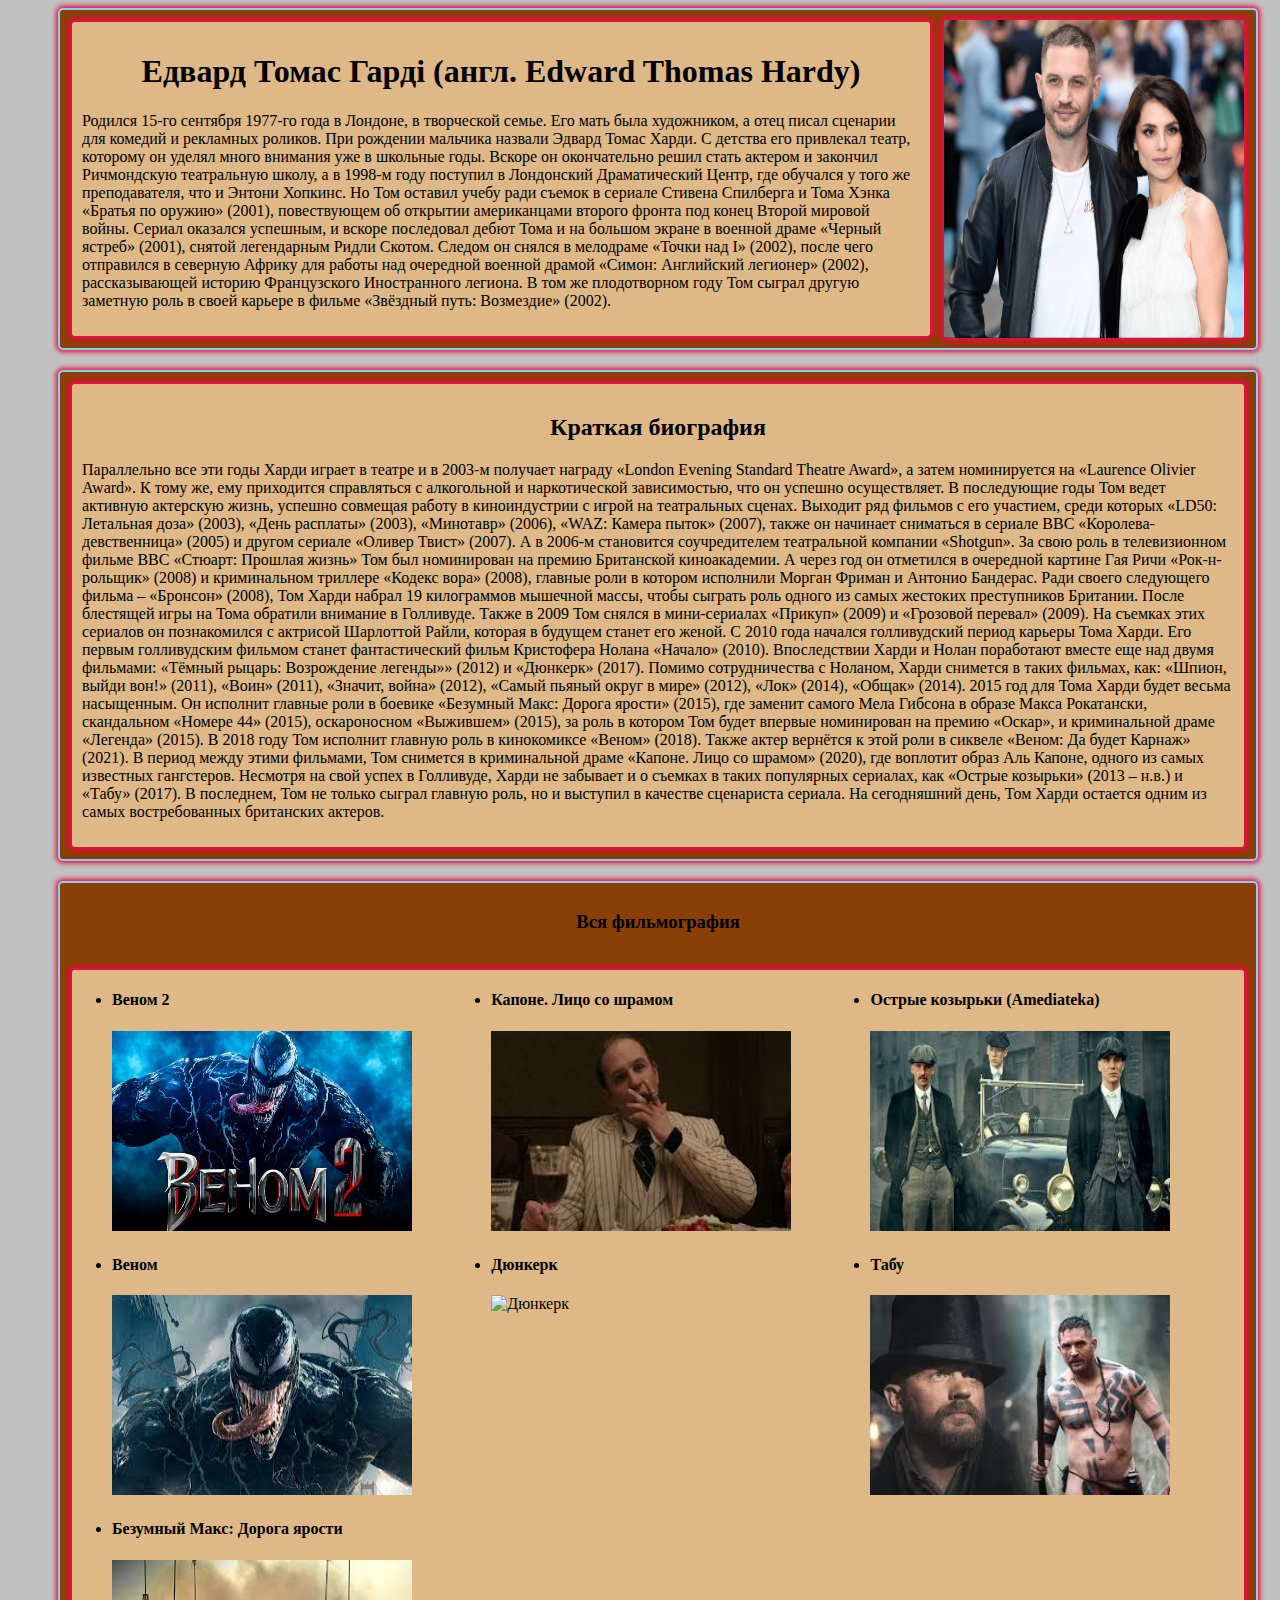
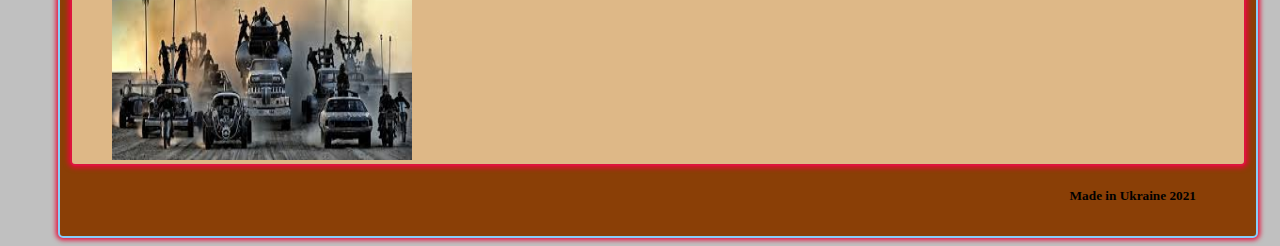
==== commit ea6714f6: "update project" ====
--- a/Lesson_1/index.html
+++ b/Lesson_1/index.html
@@ -8,97 +8,124 @@
         <title>Tom Hardy</title>
         <link rel="stylesheet" href="style.css">
     </head>
-<body class="top">
-    <div class="heading-h1"><h1><a href="https://www.ivi.ru/person/tom-hardy">Едвард Томас Гарді (англ. Edward Thomas
-        Hardy)</a></h1>
-    </div>
-    <p class="description-1"><span class="paragraph">Родился 15-го сентября 1977-го года</span> в
-        Лондоне, в творческой семье. Его мать была художником, а отец писал
-        сценарии для комедий и рекламных роликов. При рождении мальчика назвали Эдвард Томас Харди. С детства его
-        привлекал театр, которому он уделял много внимания уже в школьные годы. Вскоре он окончательно решил стать
-        актером и закончил Ричмондскую театральную школу, а в 1998-м году поступил в Лондонский Драматический Центр, где
-        обучался у того же преподавателя, что и Энтони Хопкинс. Но Том оставил учебу ради съемок в сериале Стивена
-        Спилберга и Тома Хэнка «Братья по оружию» (2001), повествующем об открытии американцами второго фронта под конец
-        Второй мировой войны. Сериал оказался успешным, и вскоре последовал дебют Тома и на большом экране в военной
-        драме «Черный ястреб» (2001), снятой легендарным Ридли Скотом. Следом он снялся в мелодраме «Точки над I»
-        (2002), после чего отправился в северную Африку для работы над очередной военной драмой «Симон: Английский
-        легионер» (2002), рассказывающей историю Французского Иностранного легиона. В том же плодотворном году Том
-        сыграл другую заметную роль в своей карьере в фильме «Звёздный путь: Возмездие» (2002).</p>
+<body>
 
-    <div class="main"><img class="main-foto" src="image/hardy-1.jpeg" alt="Том Харди">
+    <div class="header">
+        <div class="info">
+            <h1><a href="https://www.ivi.ru/person/tom-hardy">Едвард Томас Гарді (англ. Edward Thomas
+                Hardy)</a></h1>
+            <p>Родился 15-го сентября 1977-го года в
+                Лондоне, в творческой семье. Его мать была художником, а отец писал
+                сценарии для комедий и рекламных роликов. При рождении мальчика назвали Эдвард Томас Харди. С детства его
+                привлекал театр, которому он уделял много внимания уже в школьные годы. Вскоре он окончательно решил стать
+                актером и закончил Ричмондскую театральную школу, а в 1998-м году поступил в Лондонский Драматический Центр, где
+                обучался у того же преподавателя, что и Энтони Хопкинс. Но Том оставил учебу ради съемок в сериале Стивена
+                Спилберга и Тома Хэнка «Братья по оружию» (2001), повествующем об открытии американцами второго фронта под конец
+                Второй мировой войны. Сериал оказался успешным, и вскоре последовал дебют Тома и на большом экране в военной
+                драме «Черный ястреб» (2001), снятой легендарным Ридли Скотом. Следом он снялся в мелодраме «Точки над I»
+                (2002), после чего отправился в северную Африку для работы над очередной военной драмой «Симон: Английский
+                легионер» (2002), рассказывающей историю Французского Иностранного легиона. В том же плодотворном году Том
+                сыграл другую заметную роль в своей карьере в фильме «Звёздный путь: Возмездие» (2002).</p>
+
+        </div>
+        <div class="main-foto"><img src="image/hardy-1.jpeg" alt="Том Харди"></div>
     </div>
 
-    <h2 class="heading-h2-h3">Краткая биография</h2>
-    <p class="description-1">Параллельно все эти годы Харди играет в театре и в 2003-м получает награду «London Evening Standard Theatre
-        Award», а затем номинируется на «Laurence Olivier Award». К тому же, ему приходится справляться с алкогольной и
-        наркотической зависимостью, что он успешно осуществляет. В последующие годы Том ведет активную актерскую жизнь,
-        успешно совмещая работу в киноиндустрии с игрой на театральных сценах. Выходит ряд фильмов с его участием, среди
-        которых «LD50: Летальная доза» (2003), «День расплаты» (2003), «Минотавр» (2006), «WAZ: Камера пыток» (2007),
-        также он начинает сниматься в сериале BBC «Королева-девственница» (2005) и другом сериале «Оливер Твист» (2007).
-        А в 2006-м становится соучредителем театральной компании «Shotgun». За свою роль в телевизионном фильме BBC
-        «Стюарт: Прошлая жизнь» Том был номинирован на премию Британской киноакадемии. А через год он отметился в
-        очередной картине Гая Ричи «Рок-н-рольщик» (2008) и криминальном триллере «Кодекс вора» (2008), главные роли в
-        котором исполнили Морган Фриман и Антонио Бандерас. Ради своего следующего фильма – «Бронсон» (2008), Том Харди
-        набрал 19 килограммов мышечной массы, чтобы сыграть роль одного из самых жестоких преступников Британии. После
-        блестящей игры на Тома обратили внимание в Голливуде.
-        Также в 2009 Том снялся в мини-сериалах «Прикуп» (2009) и «Грозовой перевал» (2009). На съемках этих сериалов он
-        познакомился с актрисой Шарлоттой Райли, которая в будущем станет его женой.
-        С 2010 года начался голливудский период карьеры Тома Харди. Его первым голливудским фильмом станет
-        фантастический фильм Кристофера Нолана «Начало» (2010). Впоследствии Харди и Нолан поработают вместе еще над
-        двумя фильмами: «Тёмный рыцарь: Возрождение легенды»» (2012) и «Дюнкерк» (2017). Помимо сотрудничества с
-        Ноланом, Харди снимется в таких фильмах, как: «Шпион, выйди вон!» (2011), «Воин» (2011), «Значит, война» (2012),
-        «Самый пьяный округ в мире» (2012), «Лок» (2014), «Общак» (2014).
-        2015 год для Тома Харди будет весьма насыщенным. Он исполнит главные роли в боевике «Безумный Макс: Дорога
-        ярости» (2015), где заменит самого Мела Гибсона в образе Макса Рокатански, скандальном «Номере 44» (2015),
-        оскароносном «Выжившем» (2015), за роль в котором Том будет впервые номинирован на премию «Оскар», и
-        криминальной драме «Легенда» (2015).
-        В 2018 году Том исполнит главную роль в кинокомиксе «Веном» (2018). Также актер вернётся к этой роли в сиквеле
-        «Веном: Да будет Карнаж» (2021). В период между этими фильмами, Том снимется в криминальной драме «Капоне. Лицо
-        со шрамом» (2020), где воплотит образ Аль Капоне, одного из самых известных гангстеров.
-        Несмотря на свой успех в Голливуде, Харди не забывает и о съемках в таких популярных сериалах, как «Острые
-        козырьки» (2013 – н.в.) и «Табу» (2017). В последнем, Том не только сыграл главную роль, но и выступил в
-        качестве сценариста сериала.
-        На сегодняшний день, Том Харди остается одним из самых востребованных британских актеров.</p>
-    <h3 class="heading-h2-h3">Вся фильмография</h3>
-    <div class="list">
-    <ul>
-                <li>
-                    <a href="https://www.youtube.com/watch?v=HjAowuWKhQU"><h4><b> Веном 2</b></h4>
-                        <img src="image/maxresdefault.jpg" alt="Веном 2"></a>
-                </li>
+    <div class="center">
 
-                <li>
-                    <a href="https://www.youtube.com/watch?v=gjBO1ugDdMc"><h4><b> Капоне. Лицо со
-                        шрамом</b></h4>
-                        <img src="image/Unknown.jpg" alt="Капоне. Лицо со
+        <div class="info-2">
+
+            <h2>Краткая биография</h2>
+
+            <p>Параллельно все эти годы Харди играет в театре и в 2003-м получает награду «London Evening Standard Theatre
+                Award», а затем номинируется на «Laurence Olivier Award». К тому же, ему приходится справляться с алкогольной и
+                наркотической зависимостью, что он успешно осуществляет. В последующие годы Том ведет активную актерскую жизнь,
+                успешно совмещая работу в киноиндустрии с игрой на театральных сценах. Выходит ряд фильмов с его участием, среди
+                которых «LD50: Летальная доза» (2003), «День расплаты» (2003), «Минотавр» (2006), «WAZ: Камера пыток» (2007),
+                также он начинает сниматься в сериале BBC «Королева-девственница» (2005) и другом сериале «Оливер Твист» (2007).
+                А в 2006-м становится соучредителем театральной компании «Shotgun». За свою роль в телевизионном фильме BBC
+                «Стюарт: Прошлая жизнь» Том был номинирован на премию Британской киноакадемии. А через год он отметился в
+                очередной картине Гая Ричи «Рок-н-рольщик» (2008) и криминальном триллере «Кодекс вора» (2008), главные роли в
+                котором исполнили Морган Фриман и Антонио Бандерас. Ради своего следующего фильма – «Бронсон» (2008), Том Харди
+                набрал 19 килограммов мышечной массы, чтобы сыграть роль одного из самых жестоких преступников Британии. После
+                блестящей игры на Тома обратили внимание в Голливуде.
+                Также в 2009 Том снялся в мини-сериалах «Прикуп» (2009) и «Грозовой перевал» (2009). На съемках этих сериалов он
+                познакомился с актрисой Шарлоттой Райли, которая в будущем станет его женой.
+                С 2010 года начался голливудский период карьеры Тома Харди. Его первым голливудским фильмом станет
+                фантастический фильм Кристофера Нолана «Начало» (2010). Впоследствии Харди и Нолан поработают вместе еще над
+                двумя фильмами: «Тёмный рыцарь: Возрождение легенды»» (2012) и «Дюнкерк» (2017). Помимо сотрудничества с
+                Ноланом, Харди снимется в таких фильмах, как: «Шпион, выйди вон!» (2011), «Воин» (2011), «Значит, война» (2012),
+                «Самый пьяный округ в мире» (2012), «Лок» (2014), «Общак» (2014).
+                2015 год для Тома Харди будет весьма насыщенным. Он исполнит главные роли в боевике «Безумный Макс: Дорога
+                ярости» (2015), где заменит самого Мела Гибсона в образе Макса Рокатански, скандальном «Номере 44» (2015),
+                оскароносном «Выжившем» (2015), за роль в котором Том будет впервые номинирован на премию «Оскар», и
+                криминальной драме «Легенда» (2015).
+                В 2018 году Том исполнит главную роль в кинокомиксе «Веном» (2018). Также актер вернётся к этой роли в сиквеле
+                «Веном: Да будет Карнаж» (2021). В период между этими фильмами, Том снимется в криминальной драме «Капоне. Лицо
+                со шрамом» (2020), где воплотит образ Аль Капоне, одного из самых известных гангстеров.
+                Несмотря на свой успех в Голливуде, Харди не забывает и о съемках в таких популярных сериалах, как «Острые
+                козырьки» (2013 – н.в.) и «Табу» (2017). В последнем, Том не только сыграл главную роль, но и выступил в
+                качестве сценариста сериала.
+                На сегодняшний день, Том Харди остается одним из самых востребованных британских актеров.</p>
+
+
+        </div>
+
+    </div>
+
+        <div class="list">
+
+
+            <div class="info-3"><h3>Вся фильмография</h3></div>
+
+            <div>
+
+                <ul class="video">
+                    <li>
+                        <a href="https://www.youtube.com/watch?v=HjAowuWKhQU"><h4><b> Веном 2</b></h4>
+                            <img src="image/maxresdefault.jpg" alt="Веном 2"></a>
+                    </li>
+
+                    <li>
+                        <a href="https://www.youtube.com/watch?v=gjBO1ugDdMc"><h4><b> Капоне. Лицо со
+                            шрамом</b></h4>
+                            <img src="image/Unknown.jpg" alt="Капоне. Лицо со
                         шрамом"></a>
-                </li>
+                    </li>
 
-                <li><a href="https://www.youtube.com/watch?v=Iky2fDEmYMY"><h4><b> Острые козырьки
-                    (Amediateka)</b></h4>
-                    <img src="image/unknown1.jpg" alt="Острые козырьки
+                    <li><a href="https://www.youtube.com/watch?v=Iky2fDEmYMY"><h4><b> Острые козырьки
+                        (Amediateka)</b></h4>
+                        <img src="image/unknown1.jpg" alt="Острые козырьки
                     (Amediateka)"></a>
-                </li>
+                    </li>
 
-                <li><a href="https://www.youtube.com/watch?v=n7GlLxV_Igk"><h4><b> Веном</b></h4>
-                    <img src="image/Unknown3.jpg" alt="Веном"></a>
-                </li>
+                    <li><a href="https://www.youtube.com/watch?v=n7GlLxV_Igk"><h4><b> Веном</b></h4>
+                        <img src="image/Unknown3.jpg" alt="Веном"></a>
+                    </li>
 
-                <li><a href="https://www.youtube.com/watch?v=2oTQSj5AL84"><h4><b> Дюнкерк</b></h4>
-                    <img src="https://encrypted-tbn0.gstatic.com/images?q=tbn:ANd9GcRi1h5cgsaP5dqXfwrYFGsMd0_J2VQqRtMI0A&usqp=CAU"
-                         alt="Дюнкерк"></a>
-                </li>
+                    <li><a href="https://www.youtube.com/watch?v=2oTQSj5AL84"><h4><b> Дюнкерк</b></h4>
+                        <img src="https://encrypted-tbn0.gstatic.com/images?q=tbn:ANd9GcRi1h5cgsaP5dqXfwrYFGsMd0_J2VQqRtMI0A&usqp=CAU"
+                             alt="Дюнкерк"></a>
+                    </li>
 
-                <li><a href="https://www.youtube.com/watch?v=fbNPeV9oBrY"><h4><b> Табу</b></h4>
-                    <img src="image/Unknown4.jpg" alt="Табу"></a>
-                </li>
+                    <li><a href="https://www.youtube.com/watch?v=fbNPeV9oBrY"><h4><b> Табу</b></h4>
+                        <img src="image/Unknown4.jpg" alt="Табу"></a>
+                    </li>
 
-                <li><a href="https://www.youtube.com/watch?v=-3ZoAp6owdk"><h4><b> Безумный Макс: Дорога
-                    ярости</b></h4>
-                    <img src="image/Unknown5.jpg" alt="Безумный Макс: Дорога
+                    <li><a href="https://www.youtube.com/watch?v=-3ZoAp6owdk"><h4><b> Безумный Макс: Дорога
+                        ярости</b></h4>
+                        <img src="image/Unknown5.jpg" alt="Безумный Макс: Дорога
                     ярости"></a>
-                </li>
-        </ul>
-    </div>
+                    </li>
+                </ul>
+
+            </div>
+
+            <h5>Made in Ukraine 2021</h5>
+
+        </div>
+
+
+
     </body>
 </html>--- a/Lesson_1/style.css
+++ b/Lesson_1/style.css
@@ -1,54 +1,118 @@
-.top {
-    font-family: sans-serif;
-    background: #ffd59a;
+body { background: silver;
+    width: 1300px;
+    display: flex;
+    justify-content: center;
+    flex-wrap: wrap;
+}
+.header {
+    width: 1200px;
+    display: flex;
+    border: 2px solid lightskyblue;
+    padding: 10px;
+    box-sizing: border-box;
+    background: #8a3f06;
+    border-radius: 5px;
+    box-shadow: 0 0 5px 2px #e70a37;
+}
+h1, h2 {
+    text-align: center;
+    color: black;
 }
 
-.heading-h1 {
-    text-align: center;
+.info {
+    width: 75%;
+    height: auto;
+    border: 2px solid crimson;
+    border-radius: 5px;
+    margin-right: 10px;
+    padding: 10px;
+    background: burlywood;
+    box-shadow: 0 0 5px 2px #e70a37;
 }
 
-.description-1 {
-    border: 3px solid #03a29b;
+.main-foto img {
+width: 300px;
+    height: 100%;
+    border: 2px solid crimson;
     border-radius: 5px;
-    padding: 10px;
     box-shadow: 0 0 5px 2px #e70a37;
-    background: #d7a563;
-}
-
-.paragraph {
-    color: #e70a37;
-}
-
-.main {
-    display: flex;
-    justify-content: center;
-    border-radius: 5px;
 }
 
 .main-foto {
-    width: 50%;
-    height: auto;
+    display: flex;
+    align-items: center;
 }
 
-img {
-    border: 2px solid aqua;
-    width: 300px;
-    height: 200px;
+.center {
+    margin-top: 20px;
+    width: 1200px;
+    display: flex;
+    border: 2px solid lightskyblue;
     border-radius: 5px;
-    margin: 5px;
+    padding: 10px;
+    box-sizing: border-box;
+    background: #8a3f06;
+    box-shadow: 0 0 5px 2px #e70a37;
+}
+
+.info-2 {
+    width: 1200px;
+    height: auto;
+    border: 2px solid crimson;
+    border-radius: 5px;
+    padding: 10px;
+    background: burlywood;
+    box-shadow: 0 0 5px 2px #e70a37;
 }
 
 img:hover {
-border: 3px solid red;
+    border: 3px solid #fd0000;
     border-radius: 5px;
 }
-
-.heading-h2-h3 {
-    text-align: center;
-    color: #000000;
+.list {
+    margin-top: 20px;
+    width: 1200px;
+    border: 2px solid lightskyblue;
+    border-radius: 5px;
+    padding: 10px;
+    box-sizing: border-box;
+    background: #8a3f06;
+    box-shadow: 0 0 5px 2px #e70a37;
 }
 
+.info-3 {
+   display: flex;
+    justify-content: center;
 
-.list {
+}
+img {
+    width: 300px;
+    height: 200px;
+}
+.video {
     display: flex;
-}+    justify-content: space-between;
+    flex-wrap: wrap;
+    border: 2px solid crimson;
+    border-radius: 5px;
+    background: burlywood;
+    box-shadow: 0 0 5px 2px #e70a37;
+}
+
+li {
+    width: 33%;
+    height: 33%;
+}
+h5 {
+    display: flex;
+    justify-content: flex-end;
+    margin-right: 50px;
+}
+
+a {
+    text-decoration: none; /* Прибирає підкреслення для посилань */
+color: black;
+}
+a:hover {
+    text-decoration: underline;
+    color: red;